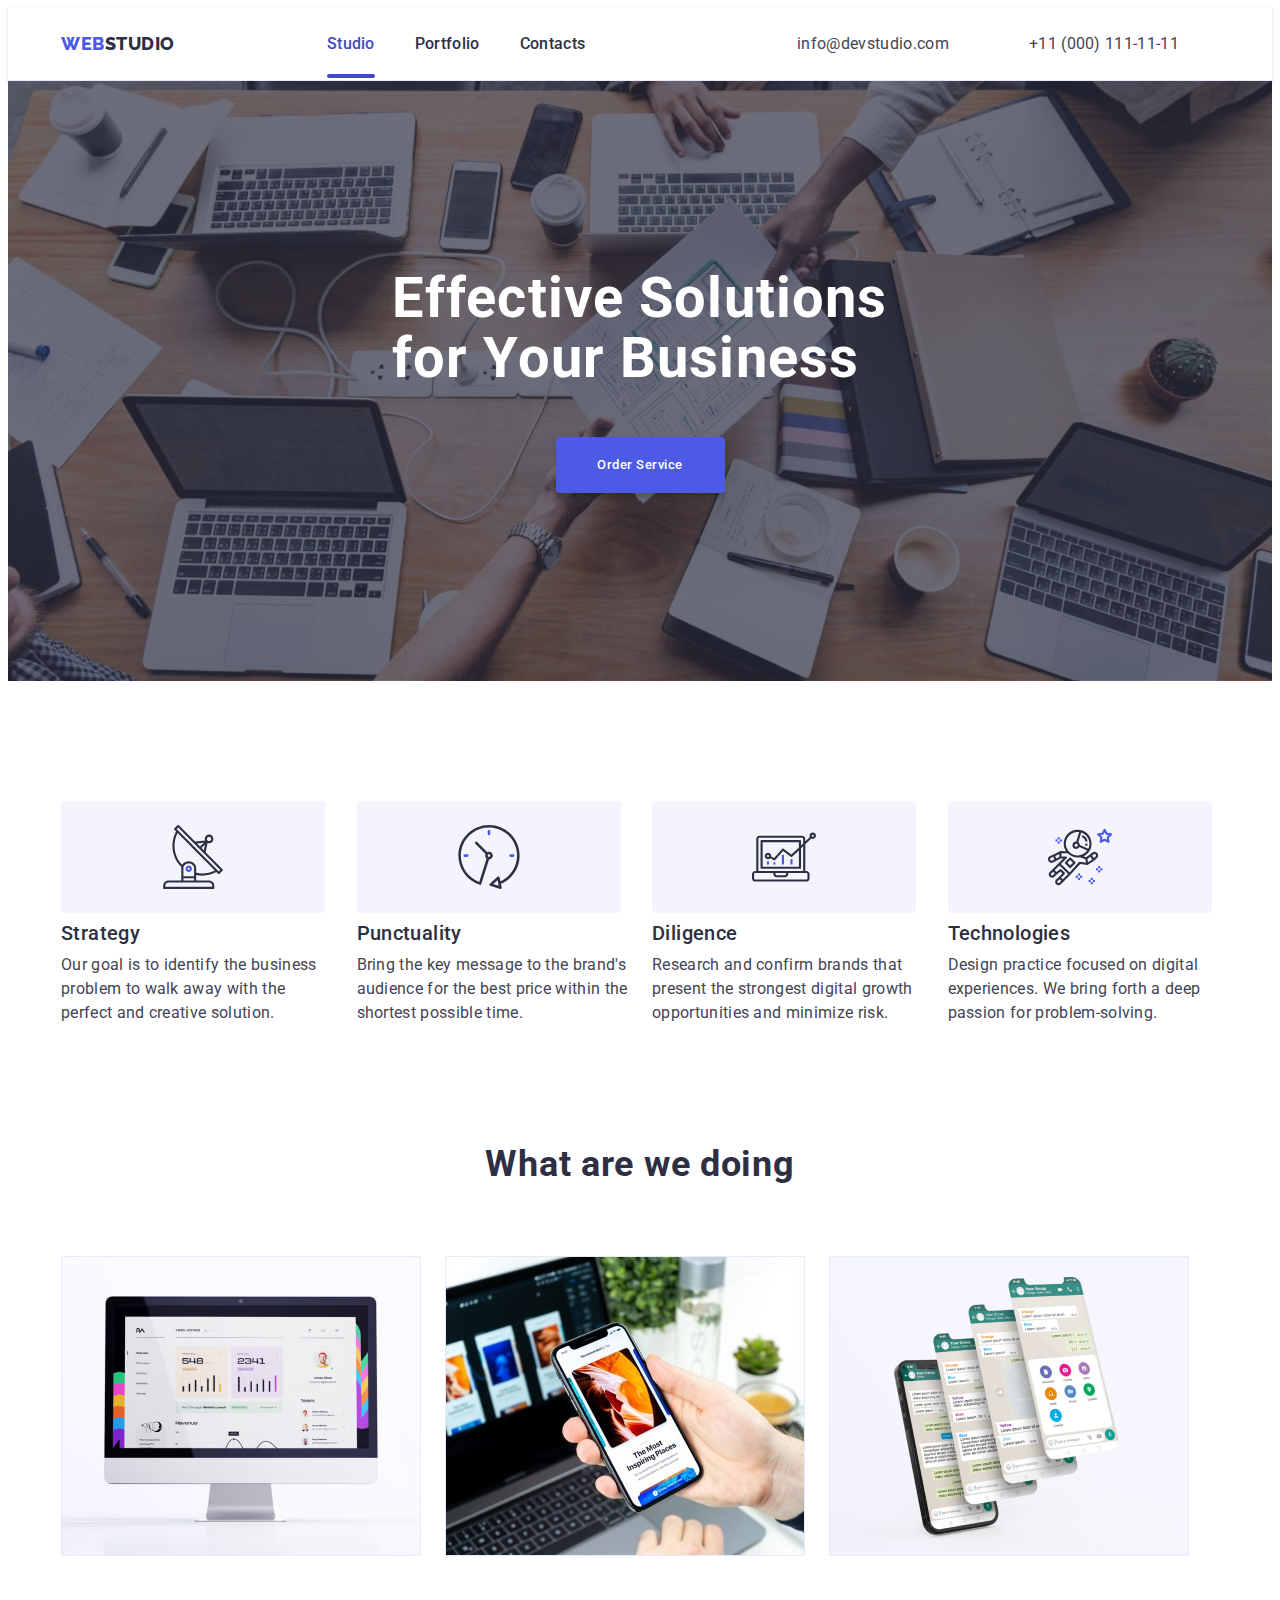
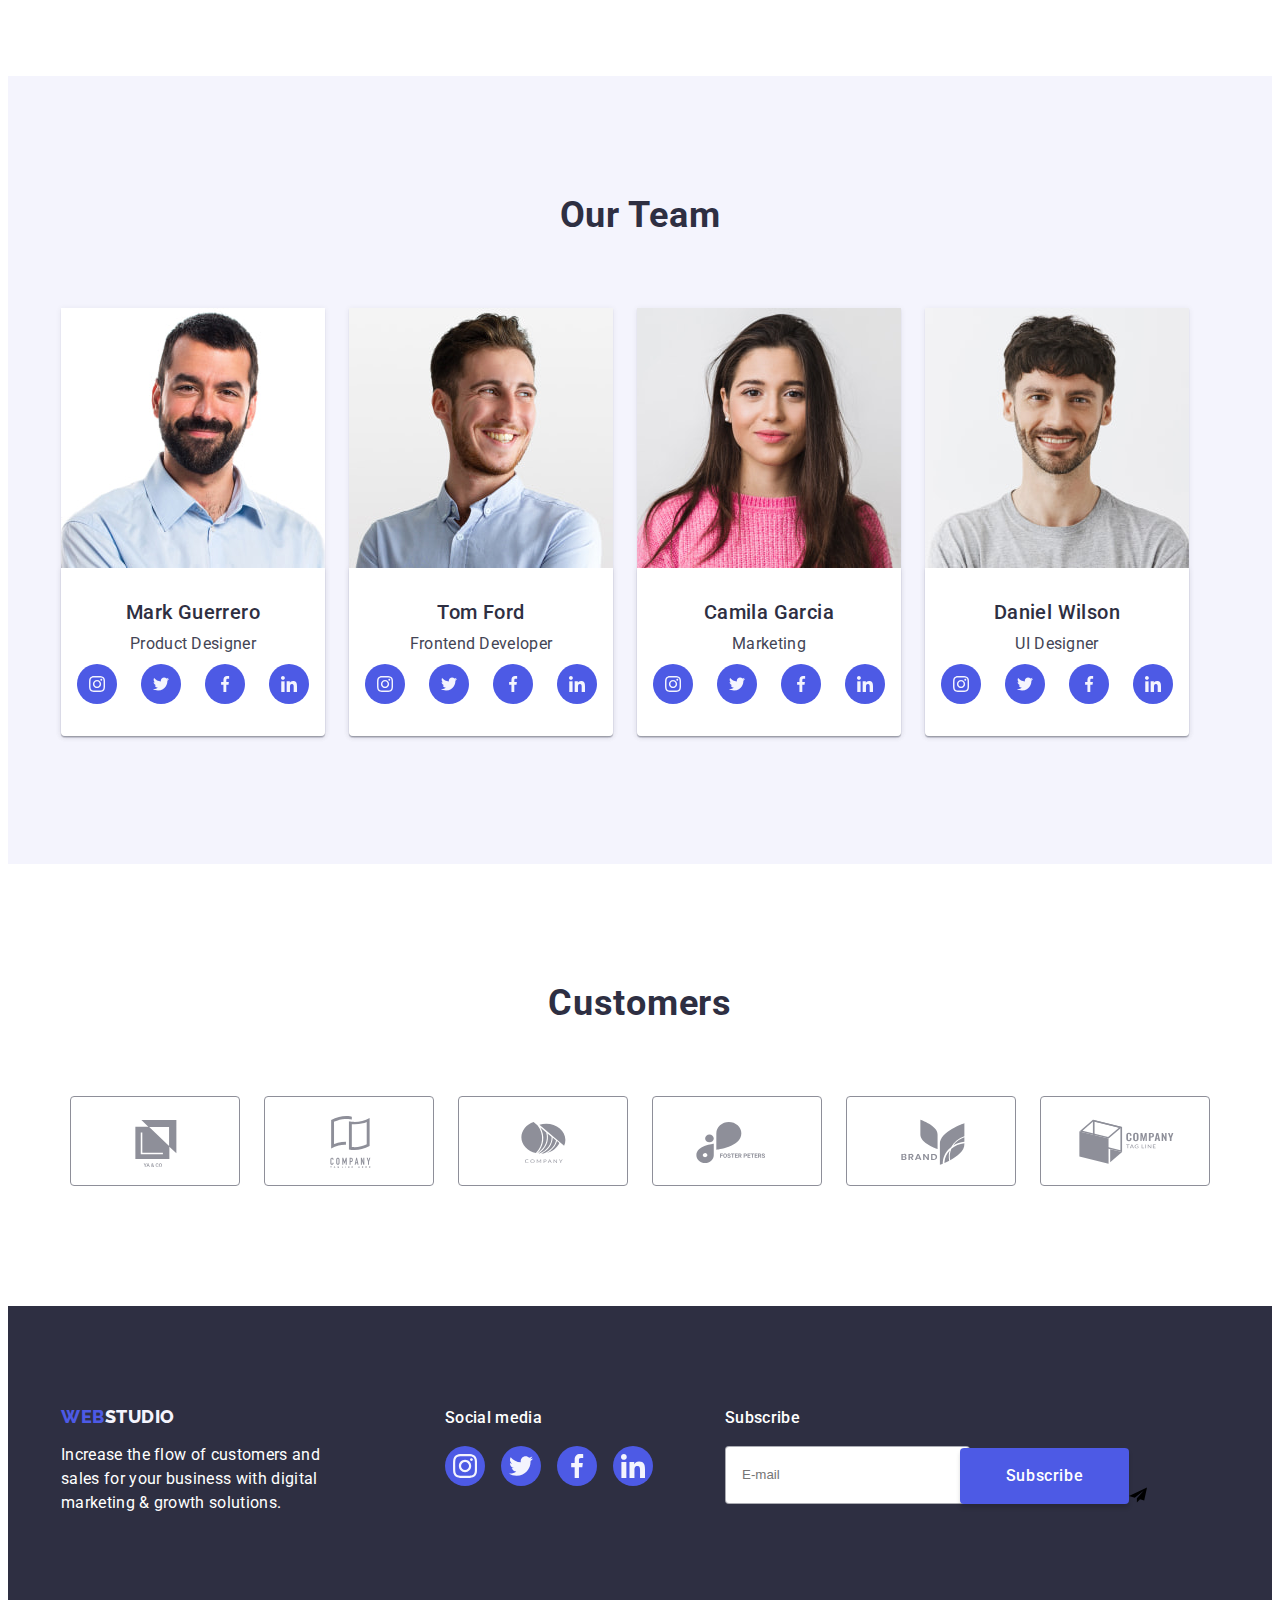
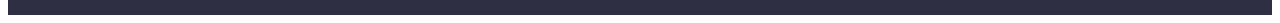
==== index.html @ e10452ca "333" ====
<!DOCTYPE html>
<html lang="en">
  <head>
    <meta charset="UTF-8" />
    <meta http-equiv="X-UA-Compatible" content="IE=edge" />
    <meta name="viewport" content="width=device-width, initial-scale=1.0" />

    <link rel="preconnect" href="https://fonts.googleapis.com" />
    <link rel="preconnect" href="https://fonts.gstatic.com" crossorigin />
    <link
      href="https://fonts.googleapis.com/css2?family=Raleway:wght@800&family=Roboto:wght@400;500;700&display=swap"
      rel="stylesheet"
    />
    <title>WebStudio</title>
    <link
      rel="stylesheet"
      href="https://cdnjs.cloudflare.com/ajax/libs/modern-normalize/1.1.0/modern-normalize.min.css"
      integrity="sha512-wpPYUAdjBVSE4KJnH1VR1HeZfpl1ub8YT/NKx4PuQ5NmX2tKuGu6U/JRp5y+Y8XG2tV+wKQpNHVUX03MfMFn9Q=="
      crossorigin="anonymous"
      referrerpolicy="no-referrer"
    />
    <link rel="stylesheet" href="./css/styles.css" />
  </head>

  <body>
    <!-- Header section -->
    <header class="top-header border-header">
      <div class="container adven-flex">
        <nav class="nav-menu line-alignment page-header-container">
          <a class="header-logo link" href="./index.html"
            >Web<span class="studio-logo">Studio</span></a
          >
          <ul class="menu list">
            <li class="menu-item">
              <a class="menu-link link active" href="./index.html">Studio</a>
            </li>
            <li class="menu-item">
              <a class="menu-link link" href="./portfolio.html">Portfolio</a>
            </li>
            <li class="menu-item">
              <a class="menu-link link" href="">Contacts</a>
            </li>
          </ul>
        </nav>

        <!-- contacts -->
        <address class="contacts-sec">
          <ul class="contacts-items link list page-header-container">
            <li>
              <a
                class="contact-pc link contact-pc-second"
                href="mailto:info@devstudio.com"
                >info@devstudio.com</a
              >
            </li>
            <li>
              <a
                class="contact-pc link contact-pc-second"
                href="tel:+110001111111"
                >+11 (000) 111-11-11</a
              >
            </li>
          </ul>
        </address>
      </div>
    </header>

    <!-- Main container -->
    <main>
      <!-- Hero section -->
      <section class="hero overlay-hero">
        <div class="container">
          <h1 class="hero-tittle">Effective Solutions for Your Business</h1>
          <button
            type="button"
            class="order-button but-primary"
            data-modal-open
          >
            Order Service
          </button>
        </div>
      </section>

      <!-- Scrolls section -->
      <section class="scr-section section">
        <div class="container">
          <h2 class="title-pages visually-hidden">Whitewater</h2>
          <ul class="scroll-section list">
            <li class="scroll-section-item">
              <div class="icon-scroll-section">
                <svg class="scroll-list-icon" width="64" height="64">
                  <use href="./images/icons.svg#icon-antenna"></use>
                </svg>
              </div>
              <h3 class="scroll-title">Strategy</h3>
              <p class="scroll-title-description">
                Our goal is to identify the business problem to walk away with
                the perfect and creative solution.
              </p>
            </li>
            <li class="scroll-section-item">
              <div class="icon-scroll-section">
                <svg class="scroll-list-icon" width="64" height="64">
                  <use href="./images/icons.svg#icon-clock"></use>
                </svg>
              </div>
              <h3 class="scroll-title">Punctuality</h3>
              <p class="scroll-title-description">
                Bring the key message to the brand's audience for the best price
                within the shortest possible time.
              </p>
            </li>
            <li class="scroll-section-item">
              <div class="icon-scroll-section">
                <svg class="scroll-list-icon" width="64" height="64">
                  <use href="./images/icons.svg#icon-diagram"></use>
                </svg>
              </div>
              <h3 class="scroll-title">Diligence</h3>
              <p class="scroll-title-description">
                Research and confirm brands that present the strongest digital
                growth opportunities and minimize risk.
              </p>
            </li>
            <li class="scroll-section-item">
              <div class="icon-scroll-section">
                <svg class="scroll-list-icon" width="64" height="64">
                  <use href="./images/icons.svg#icon-astronaut"></use>
                </svg>
              </div>
              <h3 class="scroll-title">Technologies</h3>
              <p class="scroll-title-description">
                Design practice focused on digital experiences. We bring forth a
                deep passion for problem-solving.
              </p>
            </li>
          </ul>
        </div>
      </section>

      <!-- What are we doing section -->
      <section class="doing-section section section-work">
        <div class="container">
          <h2 class="title-pages">What are we doing</h2>
          <ul class="we-doing list doing-alignment">
            <li class="we-doing-item">
              <img
                src="./images/doing/img.jpg"
                alt="Photo1"
                width="360"
                height="300"
              />
            </li>
            <li class="we-doing-item">
              <img
                src="./images/doing/rectangle-phone.jpg"
                alt="Photo2"
                width="360"
                height="300"
              />
            </li>
            <li class="we-doing-item">
              <img
                src="./images/doing/rectangle.jpg"
                alt="Photo3"
                width="360"
                height="300"
              />
            </li>
          </ul>
        </div>
      </section>

      <!-- Our Team -->
      <section class="team section">
        <div class="container">
          <h2 class="title-pages">Our Team</h2>
          <ul class="list adven-flex team-alignment">
            <li class="hum-devoloper">
              <img
                src="./images/our-team/mark-guerrero.jpg"
                alt="Mark Guerrero"
                width="264"
                height="260"
              />
              <div class="employees-card-content-wrapper">
                <h3 class="employees-name">Mark Guerrero</h3>
                <p class="employees-description employees-position">
                  Product Designer
                </p>
                <ul class="social-list list">
                  <li class="social-list-item">
                    <a href="" class="social-list-link">
                      <svg class="social-list-icon" width="16" height="16">
                        <use href="./images/icons.svg#icon-instagram"></use>
                      </svg>
                    </a>
                  </li>
                  <li class="social-list-item">
                    <a href="" class="social-list-link">
                      <svg class="social-list-icon" width="16" height="16">
                        <use href="./images/icons.svg#icon-twitter"></use>
                      </svg>
                    </a>
                  </li>
                  <li class="social-list-item">
                    <a href="" class="social-list-link">
                      <svg class="social-list-icon" width="16" height="16">
                        <use href="./images/icons.svg#icon-facebook"></use>
                      </svg>
                    </a>
                  </li>
                  <li class="social-list-item">
                    <a href="" class="social-list-link">
                      <svg class="social-list-icon" width="16" height="16">
                        <use href="./images/icons.svg#icon-linkedin"></use>
                      </svg>
                    </a>
                  </li>
                </ul>
              </div>
            </li>

            <li class="hum-devoloper">
              <img
                src="./images/our-team/tom-ford.jpg"
                alt="Tom Ford"
                width="264"
                height="260"
              />
              <div class="employees-card-content-wrapper">
                <h3 class="employees-name">Tom Ford</h3>
                <p class="employees-description employees-position">
                  Frontend Developer
                </p>
                <ul class="social-list list">
                  <li class="social-list-item">
                    <a href="" class="social-list-link">
                      <svg class="social-list-icon" width="16" height="16">
                        <use href="./images/icons.svg#icon-instagram"></use>
                      </svg>
                    </a>
                  </li>
                  <li class="social-list-item">
                    <a href="" class="social-list-link">
                      <svg class="social-list-icon" width="16" height="16">
                        <use href="./images/icons.svg#icon-twitter"></use>
                      </svg>
                    </a>
                  </li>
                  <li class="social-list-item">
                    <a href="" class="social-list-link">
                      <svg class="social-list-icon" width="16" height="16">
                        <use href="./images/icons.svg#icon-facebook"></use>
                      </svg>
                    </a>
                  </li>
                  <li class="social-list-item">
                    <a href="" class="social-list-link">
                      <svg class="social-list-icon" width="16" height="16">
                        <use href="./images/icons.svg#icon-linkedin"></use>
                      </svg>
                    </a>
                  </li>
                </ul>
              </div>
            </li>

            <li class="hum-devoloper">
              <img
                src="./images/our-team/camila-garcia.jpg"
                alt="Camila Garcia"
                width="264"
                height="260"
              />
              <div class="employees-card-content-wrapper">
                <h3 class="employees-name">Camila Garcia</h3>
                <p class="employees-description employees-position">
                  Marketing
                </p>
                <ul class="social-list list">
                  <li class="social-list-item">
                    <a href="" class="social-list-link">
                      <svg class="social-list-icon" width="16" height="16">
                        <use href="./images/icons.svg#icon-instagram"></use>
                      </svg>
                    </a>
                  </li>
                  <li class="social-list-item">
                    <a href="" class="social-list-link">
                      <svg class="social-list-icon" width="16" height="16">
                        <use href="./images/icons.svg#icon-twitter"></use>
                      </svg>
                    </a>
                  </li>
                  <li class="social-list-item">
                    <a href="" class="social-list-link">
                      <svg class="social-list-icon" width="16" height="16">
                        <use href="./images/icons.svg#icon-facebook"></use>
                      </svg>
                    </a>
                  </li>
                  <li class="social-list-item">
                    <a href="" class="social-list-link">
                      <svg class="social-list-icon" width="16" height="16">
                        <use href="./images/icons.svg#icon-linkedin"></use>
                      </svg>
                    </a>
                  </li>
                </ul>
              </div>
            </li>

            <li class="hum-devoloper">
              <img
                src="./images/our-team/daniel-wilson.jpg"
                alt="Daniel Wilson"
                width="264"
                height="260"
              />
              <div class="employees-card-content-wrapper">
                <h3 class="employees-name">Daniel Wilson</h3>
                <p class="employees-description employees-position">
                  UI Designer
                </p>
                <ul class="social-list list">
                  <li class="social-list-item">
                    <a href="" class="social-list-link">
                      <svg class="social-list-icon" width="16" height="16">
                        <use href="./images/icons.svg#icon-instagram"></use>
                      </svg>
                    </a>
                  </li>
                  <li class="social-list-item">
                    <a href="" class="social-list-link">
                      <svg class="social-list-icon" width="16" height="16">
                        <use href="./images/icons.svg#icon-twitter"></use>
                      </svg>
                    </a>
                  </li>
                  <li class="social-list-item">
                    <a href="" class="social-list-link">
                      <svg class="social-list-icon" width="16" height="16">
                        <use href="./images/icons.svg#icon-facebook"></use>
                      </svg>
                    </a>
                  </li>
                  <li class="social-list-item">
                    <a href="" class="social-list-link">
                      <svg class="social-list-icon" width="16" height="16">
                        <use href="./images/icons.svg#icon-linkedin"></use>
                      </svg>
                    </a>
                  </li>
                </ul>
              </div>
            </li>
          </ul>
        </div>
      </section>

      <section class="customers section section-but-list backing-cust">
        <div class="container">
          <h2 class="title-pages">Customers</h2>
          <ul class="customers-list list">
            <li class="customers-list-items">
              <a href="" class="customers-list-link">
                <svg class="customers-list-icon" width="104" height="56">
                  <use href="./images/icons.svg#icon-ya-co"></use>
                </svg>
              </a>
            </li>

            <li class="customers-list-items">
              <a href="" class="customers-list-link">
                <svg class="customers-list-icon" width="104" height="56">
                  <use
                    href="./images/icons.svg#icon-company-tagline-here"
                  ></use>
                </svg>
              </a>
            </li>

            <li class="customers-list-items">
              <a href="" class="customers-list-link">
                <svg class="customers-list-icon" width="104" height="56">
                  <use href="./images/icons.svg#icon-company "></use>
                </svg>
              </a>
            </li>

            <li class="customers-list-items">
              <a href="" class="customers-list-link">
                <svg class="customers-list-icon" width="104" height="56">
                  <use href="./images/icons.svg#icon-foster-peters"></use>
                </svg>
              </a>
            </li>

            <li class="customers-list-items">
              <a href="" class="customers-list-link">
                <svg class="customers-list-icon" width="104" height="56">
                  <use href="./images/icons.svg#icon-brand"></use>
                </svg>
              </a>
            </li>

            <li class="customers-list-items">
              <a href="" class="customers-list-link">
                <svg class="customers-list-icon" width="104" height="56">
                  <use href="./images/icons.svg#icon-company-tagline"></use>
                </svg>
              </a>
            </li>
          </ul>
        </div>
      </section>
    </main>

    <!-- Footer section -->
    <footer class="basement">
      <div class="container social-media">
        <div class="logoblock">
          <a class="basement-logo-iris link" href="./index.html"
            >Web<span class="basement-logo-cloud">Studio</span></a
          >
          <p class="text-format">
            Increase the flow of customers and sales for your business with
            digital marketing & growth solutions.
          </p>
        </div>

        <div class="social-block">
          <p class="soc-text-format">Social media</p>
          <ul class="list social-list-footer">
            <li class="social-list-footer-item">
              <a href="#" class="social-list-footer-link">
                <svg class="social-list-icon" width="24" height="24">
                  <use href="./images/icons.svg#icon-instagram"></use>
                </svg>
              </a>
            </li>
            <li class="social-list-footer-item">
              <a href="#" class="social-list-footer-link">
                <svg class="social-list-icon" width="24" height="24">
                  <use href="./images/icons.svg#icon-twitter"></use>
                </svg>
              </a>
            </li>
            <li class="social-list-footer-item">
              <a href="#" class="social-list-footer-link">
                <svg class="social-list-icon" width="24" height="24">
                  <use href="./images/icons.svg#icon-facebook"></use>
                </svg>
              </a>
            </li>
            <li class="social-list-footer-item">
              <a href="#" class="social-list-footer-link">
                <svg class="social-list-icon" width="24" height="24">
                  <use href="./images/icons.svg#icon-linkedin"></use>
                </svg>
              </a>
            </li>
          </ul>
        </div>
        <form class="form-subsr">
          <label class="subsr-form-field">
            <span class="form-subsr-lbl">Subscribe</span>
            <input
              type="email"
              name="user_email"
              class="form-subsr-input"
              required
              placeholder="E-mail"
            />
          </label>

          <button type="submit" class="subscr-butn">Subscribe</button>

          <svg class="modal-icon-subsr" width="18" height="18">
            <use href="./images/icons.svg#icon-subscr"></use>
          </svg>
        </form>
      </div>
    </footer>
    <!-- Modal window -->

    <div class="backdrop is-hidden" data-modal>
      <div class="modal">
        <button type="button" class="modal-close-btn" data-modal-close>
          <svg class="modal-close-icon" width="8" height="8">
            <use href="./images/icons.svg#icon-close-btn"></use>
          </svg>
        </button>
        <p class="modal-title">Leave your contacts and we will call you back</p>
        <form class="modal-form">
          <label class="modal-form-field">
            <span class="modal-form-input-desc">Name</span>
            <span class="modal-form-input-wrapper">
              <input
                type="text"
                name="user_name"
                class="modal-form-input"
                required
                pattern="^[a-zA-Zа-яА-Я]+$"
                minlength="2"
              />
              <svg class="modal-icon-item" width="18" height="18">
                <use href="./images/icons.svg#icon-name"></use>
              </svg>
            </span>
          </label>
          <label class="modal-form-field">
            <span class="modal-form-input-desc">Phone</span>
            <span class="modal-form-input-wrapper">
              <input
                type="tel"
                name="user_phone"
                class="modal-form-input"
                required
                pattern="[0-9]{3}-[0-9]{3}-[0-9]{2}-[0-9]{2}"
                title="xxx-xxx-xx-xx"
              />

              <svg class="modal-icon-item" width="18" height="18">
                <use href="./images/icons.svg#icon-phone"></use>
              </svg>
            </span>
          </label>
          <label class="modal-form-field">
            <span class="modal-form-input-desc">Email</span>
            <span class="modal-form-input-wrapper">
              <input
                type="email"
                name="user_email"
                class="modal-form-input"
                required
              />
              <svg class="modal-icon-item" width="18" height="18">
                <use href="./images/icons.svg#icon-email"></use>
              </svg>
            </span>
          </label>
          <label>
            <span class="modal-form-input-desc">Comment</span>
            <textarea
              name="user_message"
              class="modal-form-message"
              placeholder="Text input"
            ></textarea>
          </label>
          <input
            id="user-policy"
            type="checkbox"
            name="user_policy"
            class="modal-form-check visually-hidden"
          />
          <label for="user-policy" class="modal-form-check-desc">
            I accept the terms and conditions of the&nbsp;
            <a href="">Privacy Policy</a>
          </label>
          <button type="submit" class="modal-form-submit">Send</button>
        </form>
      </div>
    </div>

    <script src="./js/modal.js"></script>
  </body>
</html>
---- css/styles.css ----
:root {
  --primary-font: "Roboto", sans-serif;
  --secondary-font: "Raleway", sans-serif;

  /* Pressed state > CTAs */
  --ocean-button-color: #404bbf;
  /* Primary Brand > CTAs, Focused, Active, states, Links */
  --iris-button-color: #4d5ae5;

  /* Hero background > Hero image background, Modal overlay, Overlay.
  Dark > Overlays, Shadows, Headings */
  --navy-blue-color: #2e2f42;
  /* Success > Valid fields, Success messages */
  --green-color: #31d0aa;
  /* Text > Body text */
  --slate-color: #434455;
  /* Subtle Text > Helper text, Deemphasized text */
  --light-slate-color: #8e8f99;
  /* Accent > Accent color, Hairlines, Subtle backgrounds*/
  --cornflower-color: #e7e9fc;
  /* Light > Light mode backgrounds. Light mode Dialogs/alerts */
  --cloud-background-color: #f4f4fd;
  /* Modal overlay> Overlay> NAVY BLUE modal */
  --navyblue-modal-color: #2e2f42;
  /* Hero background > Hero image background */
  --hero-background-color: #2e2f42;
  /* White background > Header,  team card background */
  --white-color: #ffffff;
  /* Modal background  */
  --dairy-color: #fcfcfc;
}

/* ==================ul and link style configuration================== */

h1,
h2,
h3,
h4,
p {
  margin-top: 0;
  margin-bottom: 0;
}

ul,
ol {
  margin-top: 0;
  margin-bottom: 0;
  padding-left: 0;
}

img {
  display: block;
}

button {
  cursor: pointer;
}

.list {
  list-style: none;
  /* padding: 0; */
  /* margin: 0; */
  /* ... */
}

.link {
  text-decoration: none;
  /* ... */
}

.section {
  padding: 120px 0px;
}

.section-but-list {
  padding-top: 96px;
}

.section-work {
  padding-top: 0;
}

.scr-section {
  padding-bottom: 120px;
}

/* ==================/ul and link style configuration================== */

body {
  font-family: var(--primary-font);
  background-color: var(--white-color);
  font-weight: 500;
  color: var(--slate-color);
}

.container {
  width: 1158px;
  /* margin-left: auto;
  margin-right: auto; */
  padding-left: 15px;
  padding-right: 15px;
  margin: 0 auto;
}

/* .custumers-box {
display: flex;  
flex-wrap: wrap;
} */

img {
  display: block;
  max-width: 100%;
  height: auto;
}

/* a {
  display: flex;
} */

/* ==========================HEADER ========================== */

.page-header-container {
  display: flex;
  gap: 40px;
}

/* розташування в рядок хедера */
.nav-menu {
  display: flex;
  flex-wrap: wrap;
  gap: 76px;
  padding: 24px 0;
  align-items: center;
}

.menu {
  display: flex;
  gap: 40px;
  align-items: center;
}

.contact-pc {
  display: flex;
  gap: 40px;
  align-items: center;
}

.adven-flex {
  display: flex;
}

.border-header {
  border-bottom: 1px solid var(--cornflower-color);
  box-shadow: 0px 2px 1px rgba(46, 47, 66, 0.08),
    0px 1px 1px rgba(46, 47, 66, 0.16), 0px 1px 6px rgba(46, 47, 66, 0.08);
}

/* .menu-item:not(:last-child) {
  margin-right: 40;
} */

/* .menu-item {
  position: relative;
} */

/* ==============header logo================= */
/* Web logo part*/
.header-logo {
  font-family: var(--secondary-font);
  font-weight: 800;
  font-size: 18px;
  line-height: 1.17;
  color: var(--iris-button-color);
  letter-spacing: 0.03em;
  text-transform: uppercase;
  margin-right: 76px;
}

/* studio logo part */
.studio-logo {
  font-family: var(--secondary-font);
  font-weight: 800;
  font-size: 18px;
  line-height: 1.17;
  color: var(--navy-blue-color);
  letter-spacing: 0.03em;
  text-transform: uppercase;
}
/* ==============/header logo================= */

/* ===================footer logo================= */

.logoblock {
  margin-right: 120px;
  align-items: baseline;
}

/* Web logo part*/
.basement-logo-iris {
  display: inline-block;
  margin-bottom: 16px;
  font-family: var(--secondary-font);
  font-weight: 800;
  font-size: 18px;
  line-height: 1.17;
  color: var(--iris-button-color);
  letter-spacing: 0.03em;
  text-transform: uppercase;
}

/* studio logo part */
.basement-logo-cloud {
  color: var(--cloud-background-color);
  font-weight: 800;
  font-size: 18px;
  line-height: 1.17;
  letter-spacing: 0.03em;
  text-transform: uppercase;
}

.basement {
  background-color: var(--navy-blue-color);
  letter-spacing: 0.03em;
  padding-top: 100px;
  padding-bottom: 100px;
}

.form-subsr {
  display: flex;
  align-items: flex-end;
  /* position: relative; */
}

.form-subsr-lbl {
  display: block;
  font-family: "Roboto";
  font-style: normal;
  font-weight: 500;
  font-size: 16px;
  line-height: 1.5;
  letter-spacing: 0.02em;
  color: var(--white-color);
  margin-bottom: 16px;
}

.form-subsr-input {
  width: 100%;
  height: 40px;
  border: 1px solid rgba(46, 47, 66, 0.4);
  border-radius: 4px;
  padding: 8px 16px;
  transition: border 250ms cubic-bezier(0.4, 0, 0.2, 1);
  /* margin-right: 46px; */
}

.subscr-butn {
  border: none;

  font-family: var(--primary-font);
  font-weight: 500;
  font-size: 16px;
  line-height: 1.5;

  letter-spacing: 0.04em;

  padding: 8px 24px;
  /* gap: 16px; */
  width: 165px;

  background-color: var(--iris-button-color);
  color: var(--white-color);

  display: flex;
  justify-content: center;
  align-items: center;
  /* position: absolute; */

  margin-left: auto;
  margin-right: auto;

  min-width: 169px;
  height: 56px;

  border-radius: 4px;
  box-shadow: 0px 4px 4px rgba(0, 0, 0, 0.15);
  transition: background-color 250ms cubic-bezier(0.4, 0, 0.2, 1);
  margin-left: 24px;
}

/* ===================/footer logo================= */

.preform {
  letter-spacing: 0.03em;
}

/* footer formatting text */
.text-format {
  font-weight: 400;
  font-size: 16px;
  line-height: 1.5;
  color: var(--white-color);
  letter-spacing: 0.02em;
  max-width: 264px;
}

.soc-text-format {
  font-weight: 500;
  font-size: 16px;
  line-height: 1.5;
  color: var(--white-color);
  letter-spacing: 0.02em;
  max-width: 264px;
  margin-bottom: 16px;
}

.menu-link {
  position: relative;
  font-size: 16px;
  line-height: 1.5;
  color: var(--navy-blue-color);
  letter-spacing: 0.02em;
  padding: 24px 0;
  transition: color 250ms cubic-bezier(0.4, 0, 0.2, 1);
}

.menu-link:is(:hover, :focus),
.contact-pc:is(:hover, :focus) {
  color: var(--ocean-button-color);
}

.active::after {
  content: "";
  position: absolute;
  bottom: 0;
  left: 0;

  display: block;
  width: 100%;
  height: 4px;

  border-radius: 2px;

  background-color: var(--ocean-button-color);
  bottom: -1px;
  transition: transform 250ms cubic-bezier(0.4, 0, 0.2, 1);
}

.menu-link.active {
  color: var(--ocean-button-color);
}

.but-list {
  font-style: normal;
  font-size: 16px;
  line-height: 1.5;
  color: var(--navy-blue-color);
  letter-spacing: 0.04em;
  gap: 24px;
  justify-content: center;
  margin-bottom: 72px;
}

.contact-pc {
  font-weight: 400;
  font-size: 16px;
  line-height: 1.5;
  color: var(--slate-color);
  margin-left: auto;
  margin-right: 40px;
  padding-top: 24px;
  padding-bottom: 24px;
  transition: color 250ms cubic-bezier(0.4, 0, 0.2, 1);
}

.contacts-normal {
  font-style: normal;
}

.contact-pc-second:is(:hover, :focus) {
  color: var(--ocean-button-color);
}

/* ==========================/HEAD ========================== */

/* header */
.top-header {
  font-style: normal;
  letter-spacing: 0.02em;
  font-style: normal;
}

/* ==========================HERO ========================== */
.hero {
  background-color: var(--hero-background-color);
  letter-spacing: 0.03em;
  margin: 0 auto;
  padding-top: 188px;
  padding-bottom: 188px;
}

.overlay-hero {
  max-width: 1440px;
  margin-left: auto;
  margin-bottom: auto;
  background-repeat: no-repeat;
  background-position: center;
  background-size: cover;
  border-style: cover;

  background-image: linear-gradient(
      rgba(46, 47, 66, 0.7),
      rgba(46, 47, 66, 0.7)
    ),
    url(../images/hero-pic.jpg);
}

/* text hero 1 */
.hero-tittle {
  max-width: 496px;
  font-weight: 700;
  font-size: 56px;
  line-height: 1.07;
  color: var(--white-color);

  letter-spacing: 0.02em;

  margin-left: auto;
  margin-right: auto;

  margin-bottom: 48px;
}

/* Button Text */
.order-button {
  border: none;
  line-height: 1.5;
  font-family: var(--primary-font);
  font-weight: 500;

  letter-spacing: 0.04em;

  background-color: var(--iris-button-color);
  color: var(--white-color);

  display: block;

  padding: 16px 32px;
  margin-left: auto;
  margin-right: auto;

  min-width: 169px;
  height: 56px;

  border-radius: 4px;
  box-shadow: 0px 4px 4px rgba(0, 0, 0, 0.15);
  transition: background-color 250ms cubic-bezier(0.4, 0, 0.2, 1);
}

.but-primary:is(:hover, :focus) {
  background-color: var(--ocean-button-color);
  color: var(--white-color);
}

.contacts-sec {
  font-style: normal;
  margin-left: auto;
}

/* ==========================/HERO ========================== */

/* ==========================Scroll-section========================== */
.visually-hidden {
  position: absolute;
  width: 1px;
  height: 1px;
  margin: -1px;
  border: 0;
  padding: 0;

  white-space: nowrap;
  clip-path: inset(100%);
  clip: rect(0 0 0 0);
  overflow: hidden;
}

.scroll-title {
  font-weight: 500;
  font-size: 20px;
  line-height: 1.2;
  letter-spacing: 0.02em;
  color: var(--navy-blue-color);
  margin-bottom: 8px;
}

.scroll-title-description {
  display: flex;
  font-style: 400;
  font-weight: 400;
  font-size: 16px;
  line-height: 1.5;
  letter-spacing: 0.02em;
  color: var(--slate-color);
  flex-basis: calc((100% - 3 * 24px) / 4);
}

.hum-devoloper {
  font-weight: 500;
  font-size: 20px;
  line-height: 1.2;
  letter-spacing: 0.02em;
  color: var(--navy-blue-color);
  margin-bottom: 8px;
  border-radius: 0px 0px 4px 4px;
  box-shadow: 0px 1px 6px rgba(46, 47, 66, 0.08),
    0px 1px 1px rgba(46, 47, 66, 0.16), 0px 2px 1px rgba(46, 47, 66, 0.08);
}

.title-pages {
  font-style: normal;
  font-weight: 700;
  font-size: 36px;
  line-height: 1.1;
  color: var(--navy-blue-color);
  letter-spacing: 0.02em;
  margin-bottom: 72px;
  text-align: center;
}

.scroll-section {
  display: flex;
  gap: 24px;
}

.scroll-section-item {
  flex-basis: calc((100% - 3 * 24px) / 4);
}

.icon-scroll-section {
  display: flex;
  width: 264px;
  height: 112px;
  border-radius: 4px;
  justify-content: center;
  align-items: center;
  background-repeat: no-repeat;
  background-position: center;
  background-color: var(--cloud-background-color);
  margin-bottom: 8px;
}

/* ==========================/scroll sec========================= */

/* =================================team======================== */
.team {
  background: var(--cloud-background-color);
  font-weight: 500;
  letter-spacing: 0.02em;
  text-align: center;
}

.social-list {
  justify-content: center;
}

.social-list-link {
  display: flex;
  justify-content: center;
  align-items: center;
  width: 40px;
  height: 40px;
  border-radius: 50%;
  background-color: var(--iris-button-color);
  transition: background-color 250ms cubic-bezier(0.4, 0, 0.2, 1);
}

.social-list-link:is(:hover, :focus) {
  background-color: var(--ocean-button-color);
}

.social-list {
  display: flex;
  gap: 24px;
}

.social-list-icon {
  fill: var(--cloud-background-color);
}

/* ==========================/Scroll-section========================== */

/* ========================What are we doing========================== */
.doing-alignment {
  display: flex;
  flex-wrap: wrap;
  gap: 24px;
  flex-basis: calc((100% - 24px * 2) / 3);
}

/* =============================team================================ */

.team-alignment {
  flex-wrap: wrap;
  gap: 24px;
}

/* лого підвалу */

.studio-logo {
  font-family: var(--secondary-font);
  font-style: ExtraBold;
  font-weight: 800;
  font-size: 18px;
  line-height: 1.17;
  color: var(--navy-blue-color);
  letter-spacing: 0.03em;
  text-transform: uppercase;
}

.employees-card-content-wrapper {
  box-shadow: 0px 1px 6px rgba(46, 47, 66, 0.08),
    0px 1px 1px rgba(46, 47, 66, 0.16), 0px 2px 1px rgba(46, 47, 66, 0.08);
  border-radius: 0px 0px 4px 4px;
  background-color: var(--white-color);
  padding: 32px 0;
}

.employees-name {
  font-weight: 500;
  margin-bottom: 8px;
  color: var(--navy-blue-color);
  font-size: 20px;
  line-height: 1.2;
  text-align: center;
  letter-spacing: 0.02em;
}

.employees-position {
  color: var(--slate-color);
  font-weight: 400;
  font-size: 16px;
  line-height: 1.5;
  text-align: center;
  letter-spacing: 0.02em;
  margin-bottom: 8px;
}

.employees-description {
  font-style: 400;
  font-weight: 400;
  font-size: 16px;
  line-height: 1.5;
  letter-spacing: 0.02em;
  color: var(--slate-color);
}

/* =================================/team============================ */

/* ======================================Custumers=============================== */

.customers-list {
  display: flex;
  justify-content: center;
  align-items: center;
  flex-wrap: wrap;
  gap: 24px;
  /* padding-top: 120px;
  padding-bottom: 120px; */
}

.customers-list-icon {
  fill: currentColor;
  /* width: 104px;
  height: 56px; */
}

.customers-list-link {
  display: flex;
  justify-content: center;
  align-items: center;
  border: 1px solid var(--light-slate-color);
  border-radius: 4px;
  width: 168px;
  height: 88px;
  color: var(--light-slate-color);
  transition: border-color 250ms cubic-bezier(0.4, 0, 0.2, 1),
    color 250ms cubic-bezier(0.4, 0, 0.2, 1);
}

.customers-list-link:is(:hover, :focus) {
  border-color: var(--ocean-button-color);
  color: var(--ocean-button-color);
}

.backing-cust {
  padding-top: 120px;
  padding-bottom: 120px;
}
/* ======================================/Custumers=============================== */

/* ==========================portfolio========================== */

.flex-container {
  display: flex;
  flex-wrap: wrap;
  gap: 48px 24px;
}

.alignment-list-studio {
  flex-basis: calc((100% - 24px * 2) / 3);
}

.link-examples-work:hover .text-card-portfolio,
.link-examples-work:focus .text-card-portfolio {
  /* transform: translate(0, 0); */
  transform: translateY(0%);
}

.link-examples-work {
  /* position: relative; */
  display: block;
  transition: box-shadow 250ms cubic-bezier(0.4, 0, 0.2, 1);
}

.link-examples-work:is(:hover, :focus) {
  box-shadow: 0px 1px 6px rgba(46, 47, 66, 0.08),
    0px 1px 1px rgba(46, 47, 66, 0.16), 0px 2px 1px rgba(46, 47, 66, 0.08);
}

.head-logo-port {
  letter-spacing: 0.03em;
}

.but-item {
  font-style: normal;
  font-weight: 500;
  font-size: 16px;
  line-height: 1.5;
  background-color: var(--cloud-background-color);
  color: var(--iris-button-color);
  font-family: var(--primary-font);

  letter-spacing: 0.04em;
  border: 1px solid var(--cornflower-color);
  border-radius: 4px;
  box-shadow: 0px 3px 1px rgba(0, 0, 0, 0.1), 0px 2px 1px rgba(0, 0, 0, 0.08),
    0px 2px 2px rgba(0, 0, 0, 0.12);

  display: flex;
  flex-direction: row;
  justify-content: center;
  align-items: center;
  padding: 12px 24px;

  min-width: 126px;

  transition: color 250ms cubic-bezier(0.4, 0, 0.2, 1),
    background-color 250ms cubic-bezier(0.4, 0, 0.2, 1),
    border-color 250ms cubic-bezier(0.4, 0, 0.2, 1),
    box-shadow 250ms cubic-bezier(0.4, 0, 0.2, 1);
}

.sec-button:is(:hover, :focus) {
  color: var(--white-color);
  background-color: var(--ocean-button-color);

  border: 1px solid transparent;
}

.employees-card-portfolio-wrapper {
  border-left: 1px solid var(--cornflower-color);
  border-right: 1px solid var(--cornflower-color);
  border-bottom: 1px solid var(--cornflower-color);

  background-color: var(--white-color);
  display: flex;
  flex-direction: column;
  justify-content: center;
  align-items: flex-start;
  padding: 32px 16px;
}

.portfolio-card {
  font-weight: 500;
  font-size: 20px;
  line-height: 1.2;
  letter-spacing: 0.02em;
  color: var(--navy-blue-color);
  margin-bottom: 8px;
}

.portfolio-thumb {
  position: relative;
  overflow: hidden;
}

/* .overlay-card-portfolio {
  position: absolute;
  top: 0;
  left: 0;

  width: 100%;
  height: 100%;

  background-color: var(--iris-button-color);

  transform: translate(0, 100%);
  transition: transform 250ms cubic-bezier(0.4, 0, 0.2, 1);
} */

.text-card-portfolio {
  position: absolute;
  top: 0;
  left: 0;

  width: 100%;
  height: 100%;

  font-size: 16px;
  line-height: 1.5;
  letter-spacing: 0.02em;
  padding: 40px 32px;

  color: var(--cloud-background-color);
  background-color: var(--iris-button-color);

  /* transform: translate(0, 100%); */
  transform: translateY(100%);
  transition: transform 250ms cubic-bezier(0.4, 0, 0.2, 1);
}

.social-media {
  display: flex;
  align-items: baseline;
}

.social-list-footer {
  display: flex;
  justify-content: center;
  justify-content: space-between;
  width: 200px;
  margin: 0 auto;
  gap: 16px;
}

.social-list-footer-link {
  display: flex;
  justify-content: center;
  align-items: center;
  width: 40px;
  height: 40px;
  border-radius: 50%;
  background-color: var(--iris-button-color);
  transition: background-color 250ms cubic-bezier(0.4, 0, 0.2, 1);
}
.social-list-footer-link:is(:hover, :focus) {
  background-color: var(--green-color);
  transition: opacity 250ms cubic-bezier(0.4, 0, 0.2, 1),
    background-color 250ms cubic-bezier(0.4, 0, 0.2, 1);
}

.social-block {
  align-items: baseline;
  margin-right: 80px;
}

/* =========================================Modal window====================*/
.backdrop {
  /* display: none; */
  position: fixed;
  top: 0;
  left: 0;

  z-index: 100;

  width: 100%;
  height: 100%;
  background-color: rgba(46, 47, 66, 0.4);
  transition: opacity 250ms cubic-bezier(0.4, 0, 0.2, 1),
    visibility 250ms cubic-bezier(0.4, 0, 0.2, 1);
}

.backdrop.is-hidden {
  opacity: 0;
  visibility: hidden;
  pointer-events: none;
}

.modal {
  position: absolute;
  top: 50%;
  left: 50%;
  transform: translate(-50%, -50%);

  /* top: calc(50% - 204px);
  left: calc(50% - 292px); */

  width: 408px;
  min-height: 576px;
  background-color: var(--dairy-color);
  box-shadow: 0px 1px 1px rgba(0, 0, 0, 0.14), 0px 1px 3px rgba(0, 0, 0, 0.12),
    0px 2px 1px rgba(0, 0, 0, 0.2);
  border-radius: 4px;
  transition: transform 250ms cubic-bezier(0.4, 0, 0.2, 1);
  padding-left: 24px;
  padding-right: 24px;
  padding-top: 72px;
  /* padding-bottom: 24px; */
}

.modal-close-btn {
  position: absolute;
  top: 24px;
  right: 24px;

  display: flex;
  justify-content: center;
  align-items: center;

  width: 24px;
  height: 24px;
  padding: 0;

  border-radius: 50%;
  border: 1px solid rgba(0, 0, 0, 0.1);
  /* background-color: var(--dairy-color); */

  background-color: var(--cornflower-color);
  transition: background-color 250ms cubic-bezier(0.4, 0, 0.2, 1),
    border 250ms cubic-bezier(0.4, 0, 0.2, 1);
}

.modal-close-btn:is(:hover, :focus) {
  background-color: var(--ocean-button-color);
  fill: #ffffff;
  border: none;
}

.modal-close-icon {
  transition: fill 250ms cubic-bezier(0.4, 0, 0.2, 1);
}

/* =========================================Modal window====================*/

/* =========================================MODAL FORM====================*/

.modal-title {
  font-style: 400;
  font-weight: 500;
  font-size: 16px;
  line-height: 1.5;
  text-align: center;
  letter-spacing: 0.02em;

  color: var(--navy-blue-color);
  margin-bottom: 16px;
}

.modal-form {
  display: flex;
  flex-direction: column;
  /* flex-direction: row; */
  /* align-items: flex-start; */
  padding: 3px 0px;
  gap: 4px;
}

.modal-form-field {
  margin-bottom: 8px;
}

.modal-form-input {
  width: 100%;
  height: 40px;
  border: 1px solid rgba(46, 47, 66, 0.4);
  border-radius: 4px;
  padding-left: 38px;
  transition: border 250ms cubic-bezier(0.4, 0, 0.2, 1);
}

.modal-form-input:focus {
  outline: none;
  border-color: var(--iris-button-color);
}

.modal-form-input:focus + .modal-icon-item {
  fill: var(--iris-button-color);
}

.modal-icon-item {
  position: absolute;
  top: 50%;
  left: 0;
  transform: translate(0, -50%);
  padding-left: 8px;
  transition: fill 250ms cubic-bezier(0.4, 0, 0.2, 1);
}

.modal-form-input-desc {
  display: block;
  font-family: "Roboto";
  font-style: normal;
  font-weight: 400;
  font-size: 12px;
  line-height: 1.17;
  letter-spacing: 0.04em;
  color: var(--light-slate-color);
  margin-bottom: 4px;
}

.modal-form-input-wrapper {
  display: block;
  position: relative;
}

.modal-form-message {
  resize: none;
  width: 100%;

  border-radius: 4px;
  transition: border 250ms cubic-bezier(0.4, 0, 0.2, 1);
  padding: 8px 16px;
  color: rgba(46, 47, 66, 0.4);
  margin-bottom: 16px;
}

/* .modal-form-message::placeholder {
  text-transform: uppercase;
} */

.modal-form-message:focus {
  outline: none;
  border-color: var(--iris-button-color);
}

.modal-form-check-desc::before {
  content: "";
  display: block;
  width: 16px;
  height: 16px;
  border: 1px solid rgba(46, 47, 66, 0.4);
  border-radius: 2px;

  cursor: pointer;
  margin-right: 8px;
}

.modal-form-check:checked + .modal-form-check-desc:before {
  background-color: var(--ocean-button-color);
  background-image: url(../images/Vector.svg);
  /* display: flex; */
  background-repeat: no-repeat;
  background-position: center;
  border: none;
}

/* фокус чекбокс */
/* .modal-form-check:focus + .modal-form-check-desc:before {
  outline: 2px solid #31d0aa;
} */

.modal-form-check-desc {
  display: flex;
  align-items: center;
  font-style: 400;
  font-weight: 400;
  font-size: 12px;
  line-height: 1.17;
  letter-spacing: 0.04em;

  color: var(--light-slate-color);
  margin-bottom: 24px;
}

.modal-form-submit {
  /* display: flex; */
  /* flex-direction: row; */
  /* align-items: flex-start; */
  /* gap: 10px; */
  /* position: absolute; */

  align-self: center;
  display: block;
  width: 169px;

  border: none;
  font-weight: 500;
  font-size: 16px;
  line-height: 1.5;

  align-items: center;
  text-align: center;
  letter-spacing: 0.04em;

  color: var(--white-color);

  padding: 16px 32px;
  margin-left: auto;
  margin-right: auto;

  border-radius: 4px;
  box-shadow: 0px 4px 4px rgba(0, 0, 0, 0.15);

  background-color: var(--iris-button-color);

  transition: background-color 250ms cubic-bezier(0.4, 0, 0.2, 1);
}

.modal-form-submit:is(:hover, :focus) {
  background-color: var(--ocean-button-color);
  color: var(--white-color);
}

/* =========================================/MODAL FORM====================*/
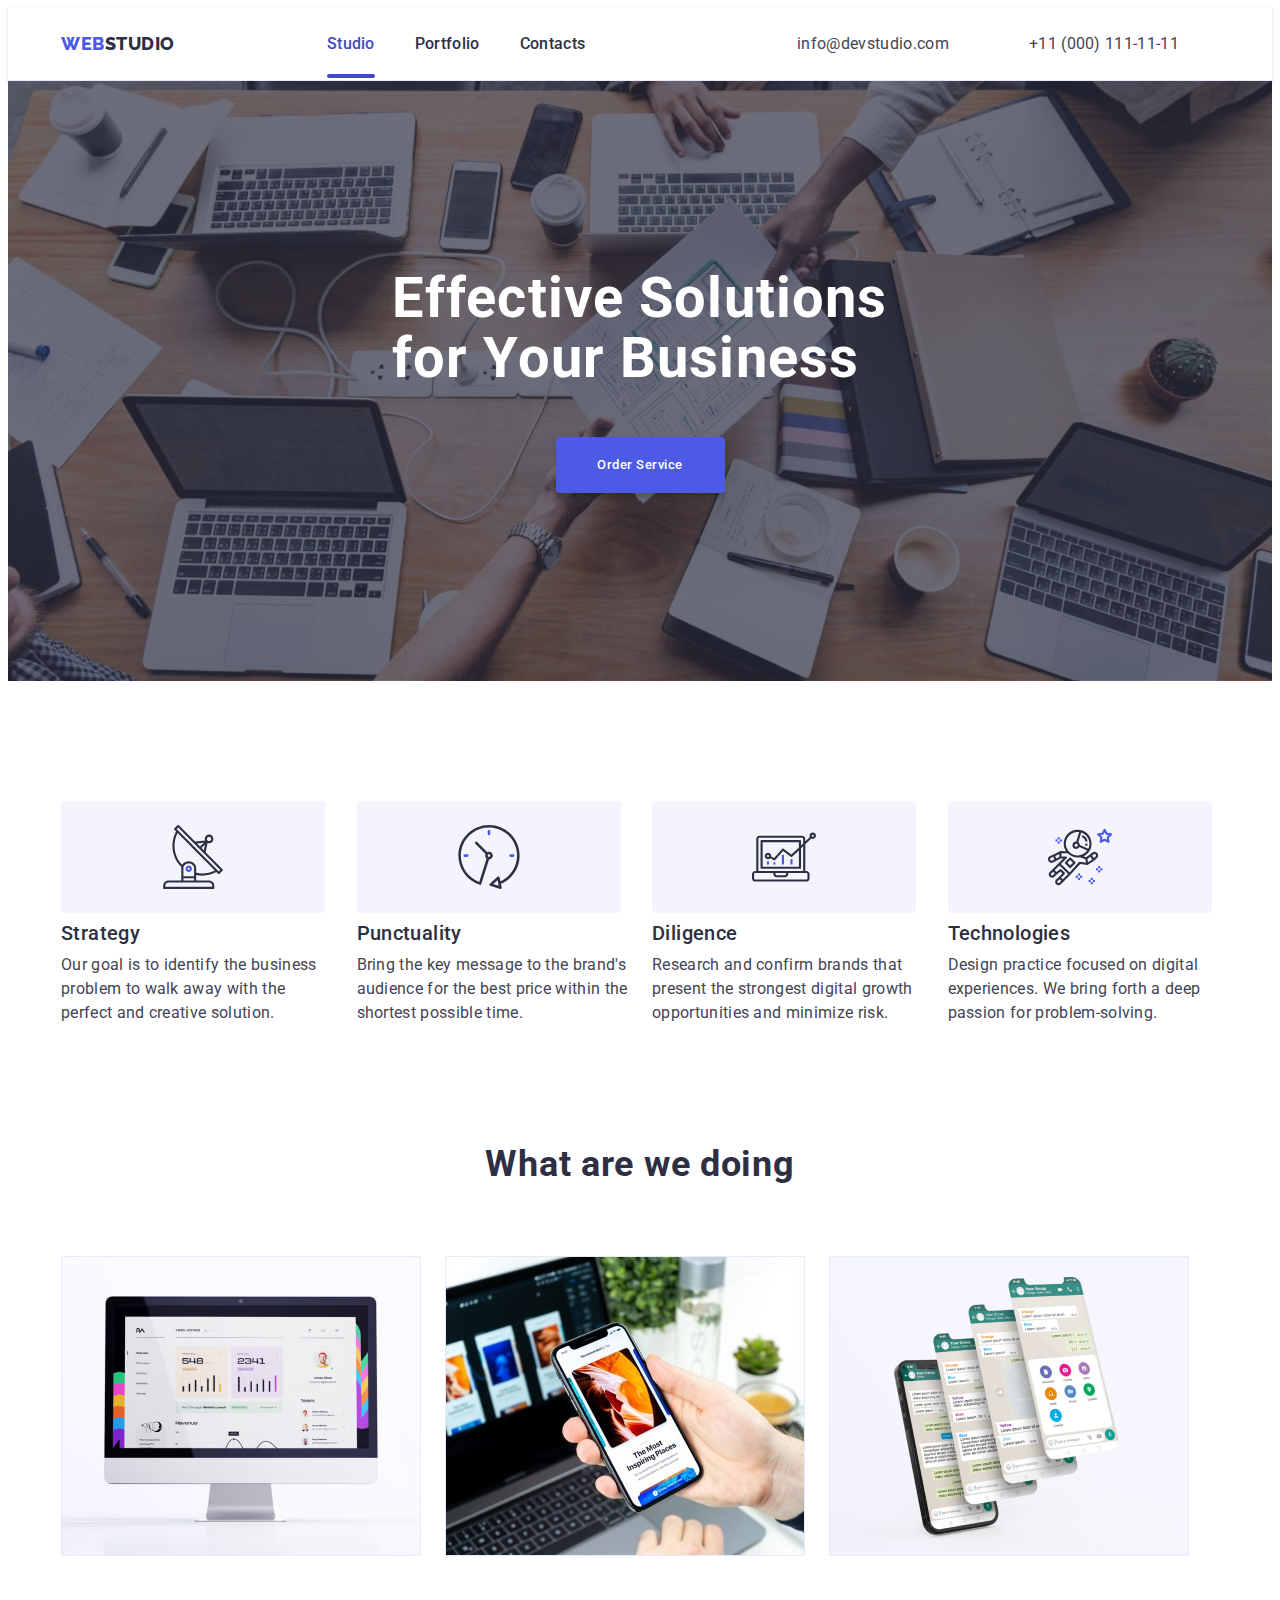
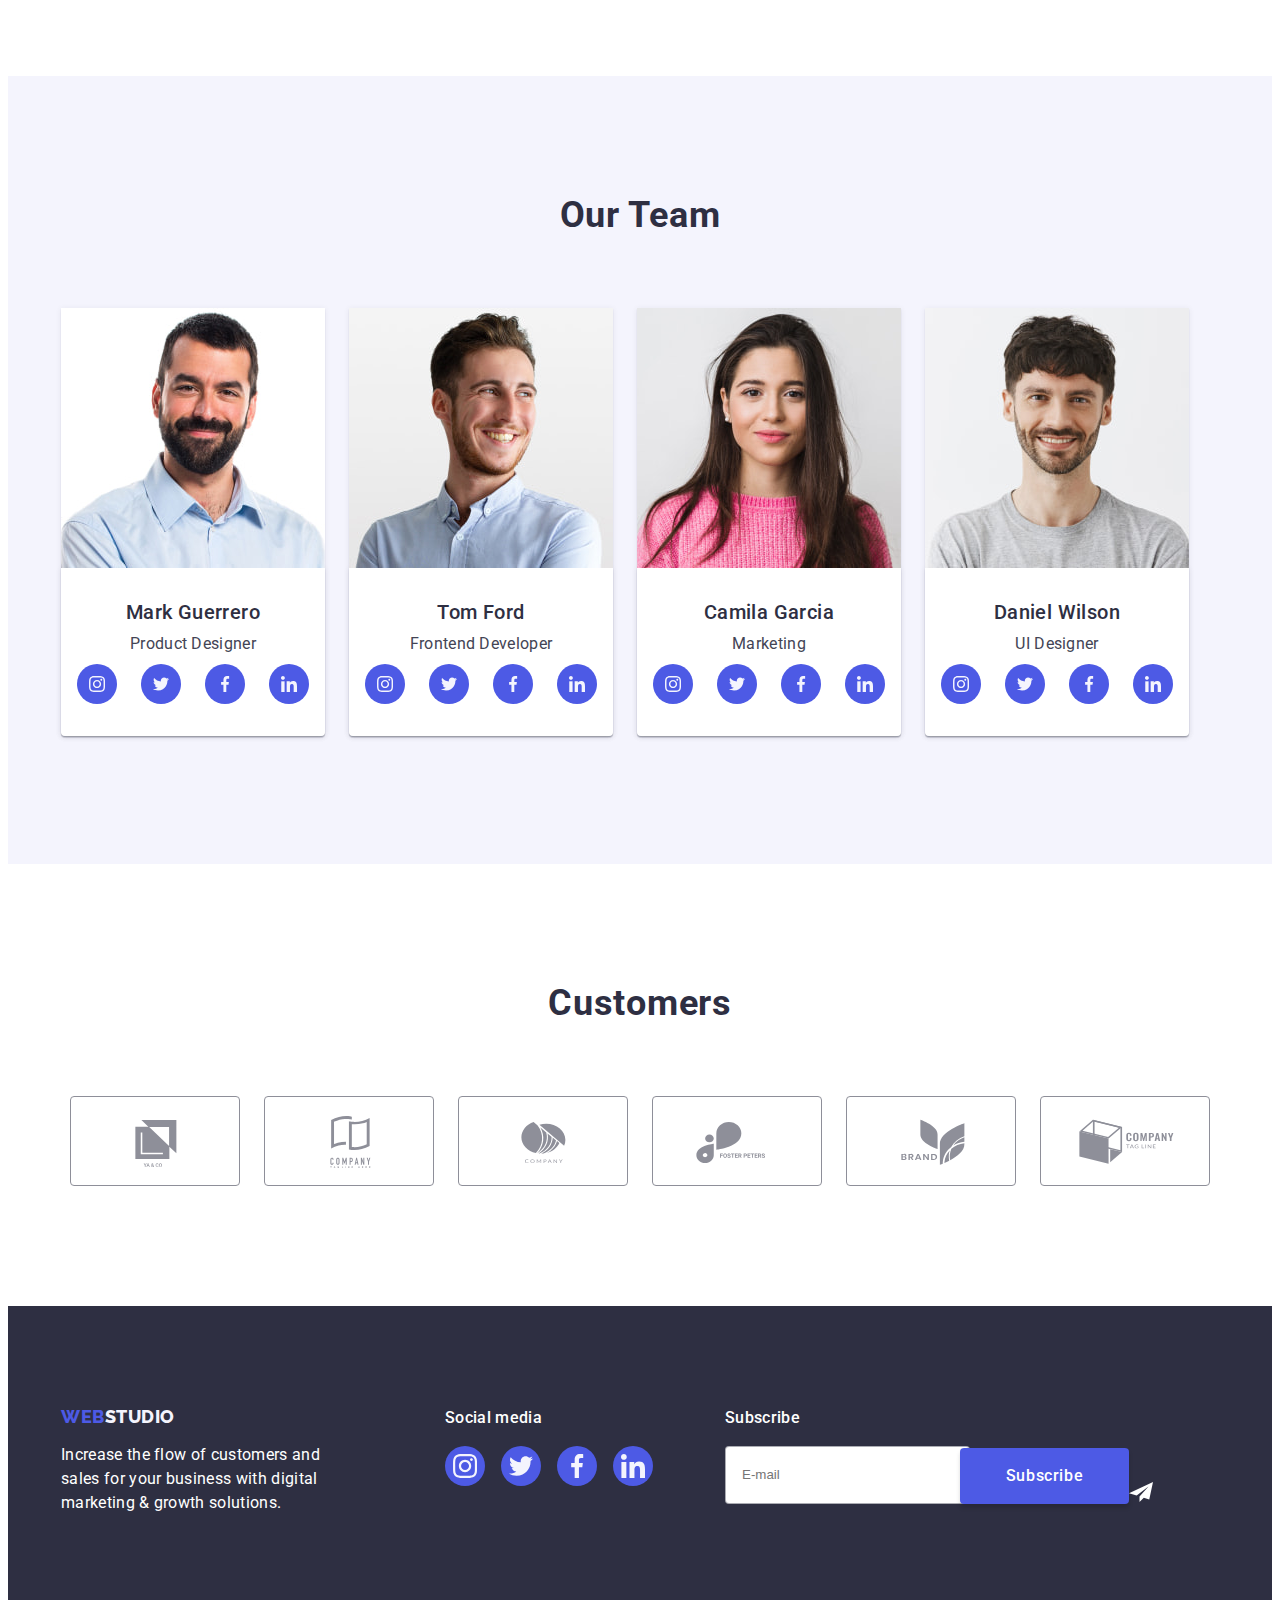
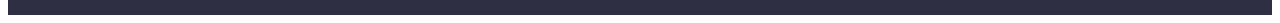
==== commit c3248b55: "4" ====
--- a/index.html
+++ b/index.html
@@ -477,7 +477,7 @@
 
           <button type="submit" class="subscr-butn">Subscribe</button>
 
-          <svg class="modal-icon-subsr" width="18" height="18">
+          <svg class="modal-icon-subsr" width="24" height="24">
             <use href="./images/icons.svg#icon-subscr"></use>
           </svg>
         </form>
--- a/css/styles.css
+++ b/css/styles.css
@@ -287,6 +287,10 @@
   margin-left: 24px;
 }
 
+.modal-icon-subsr {
+  fill: var(--white-color);
+}
+
 /* ===================/footer logo================= */
 
 .preform {
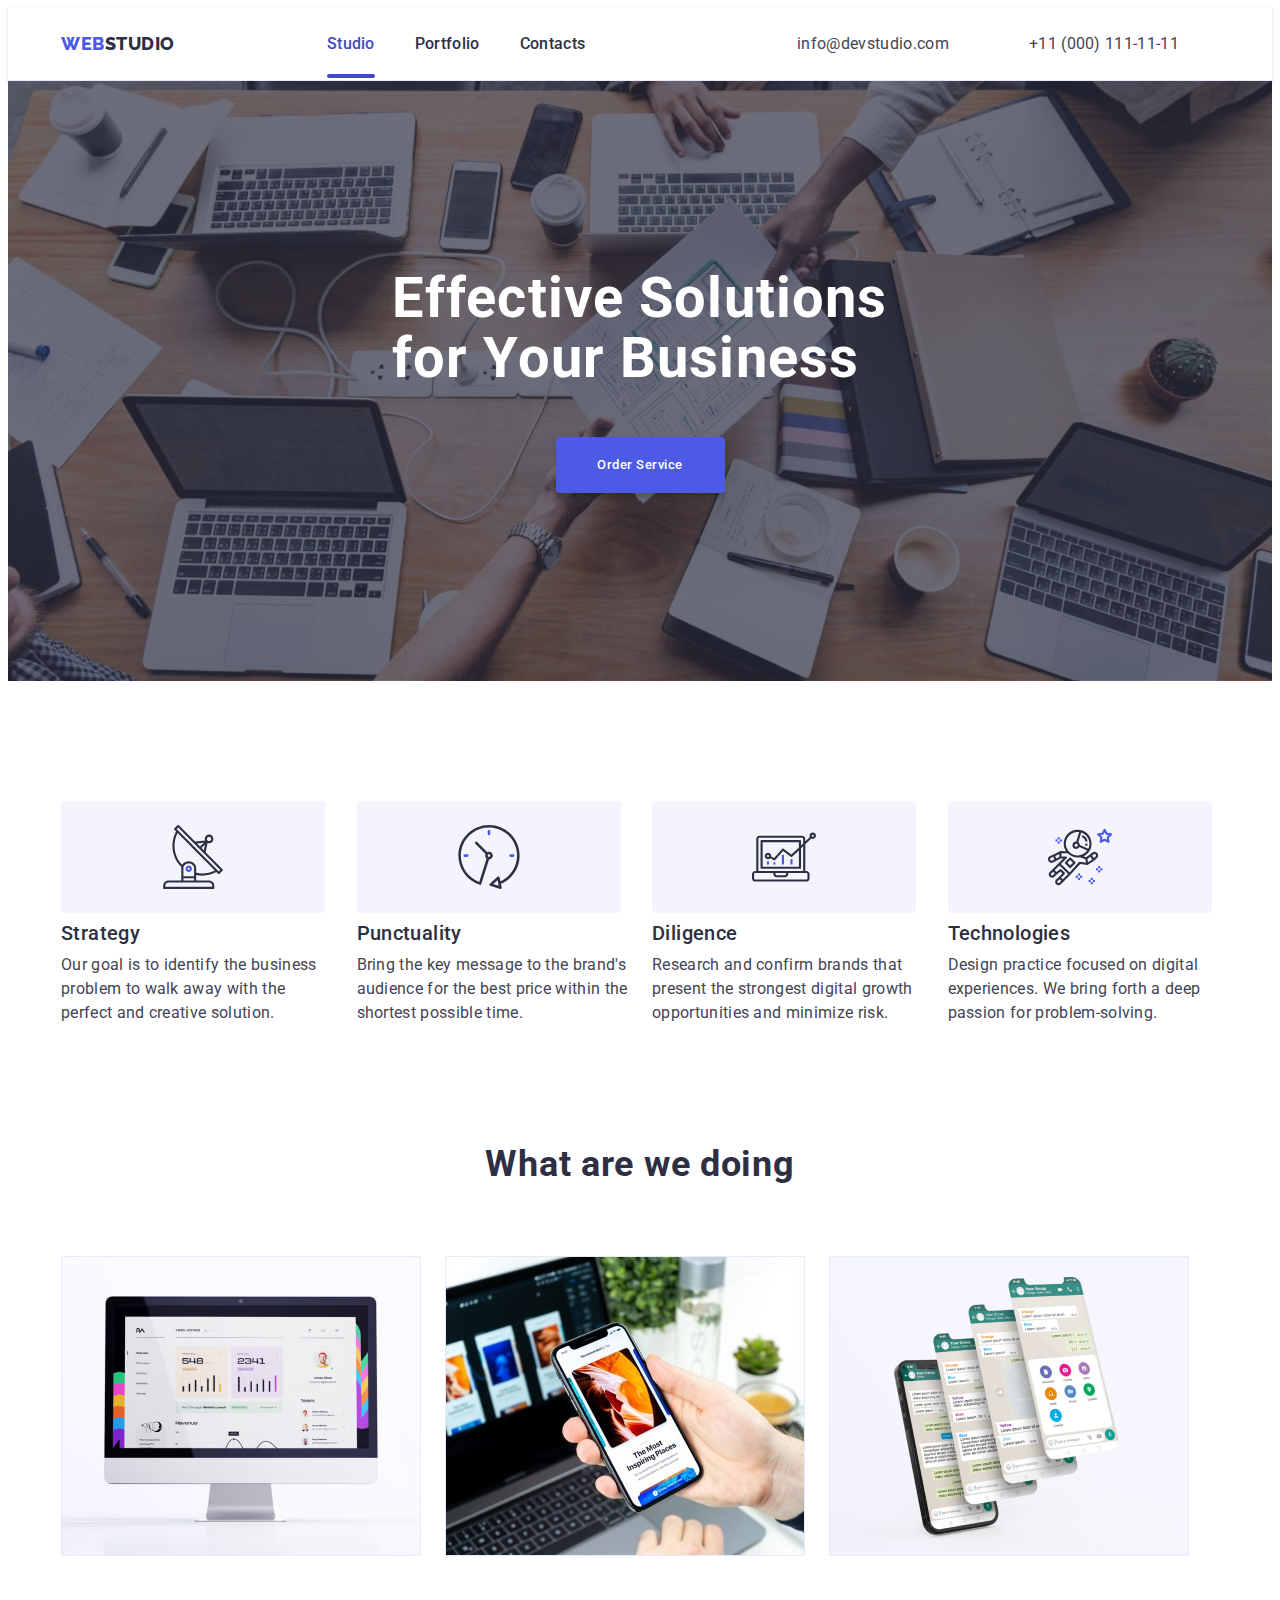
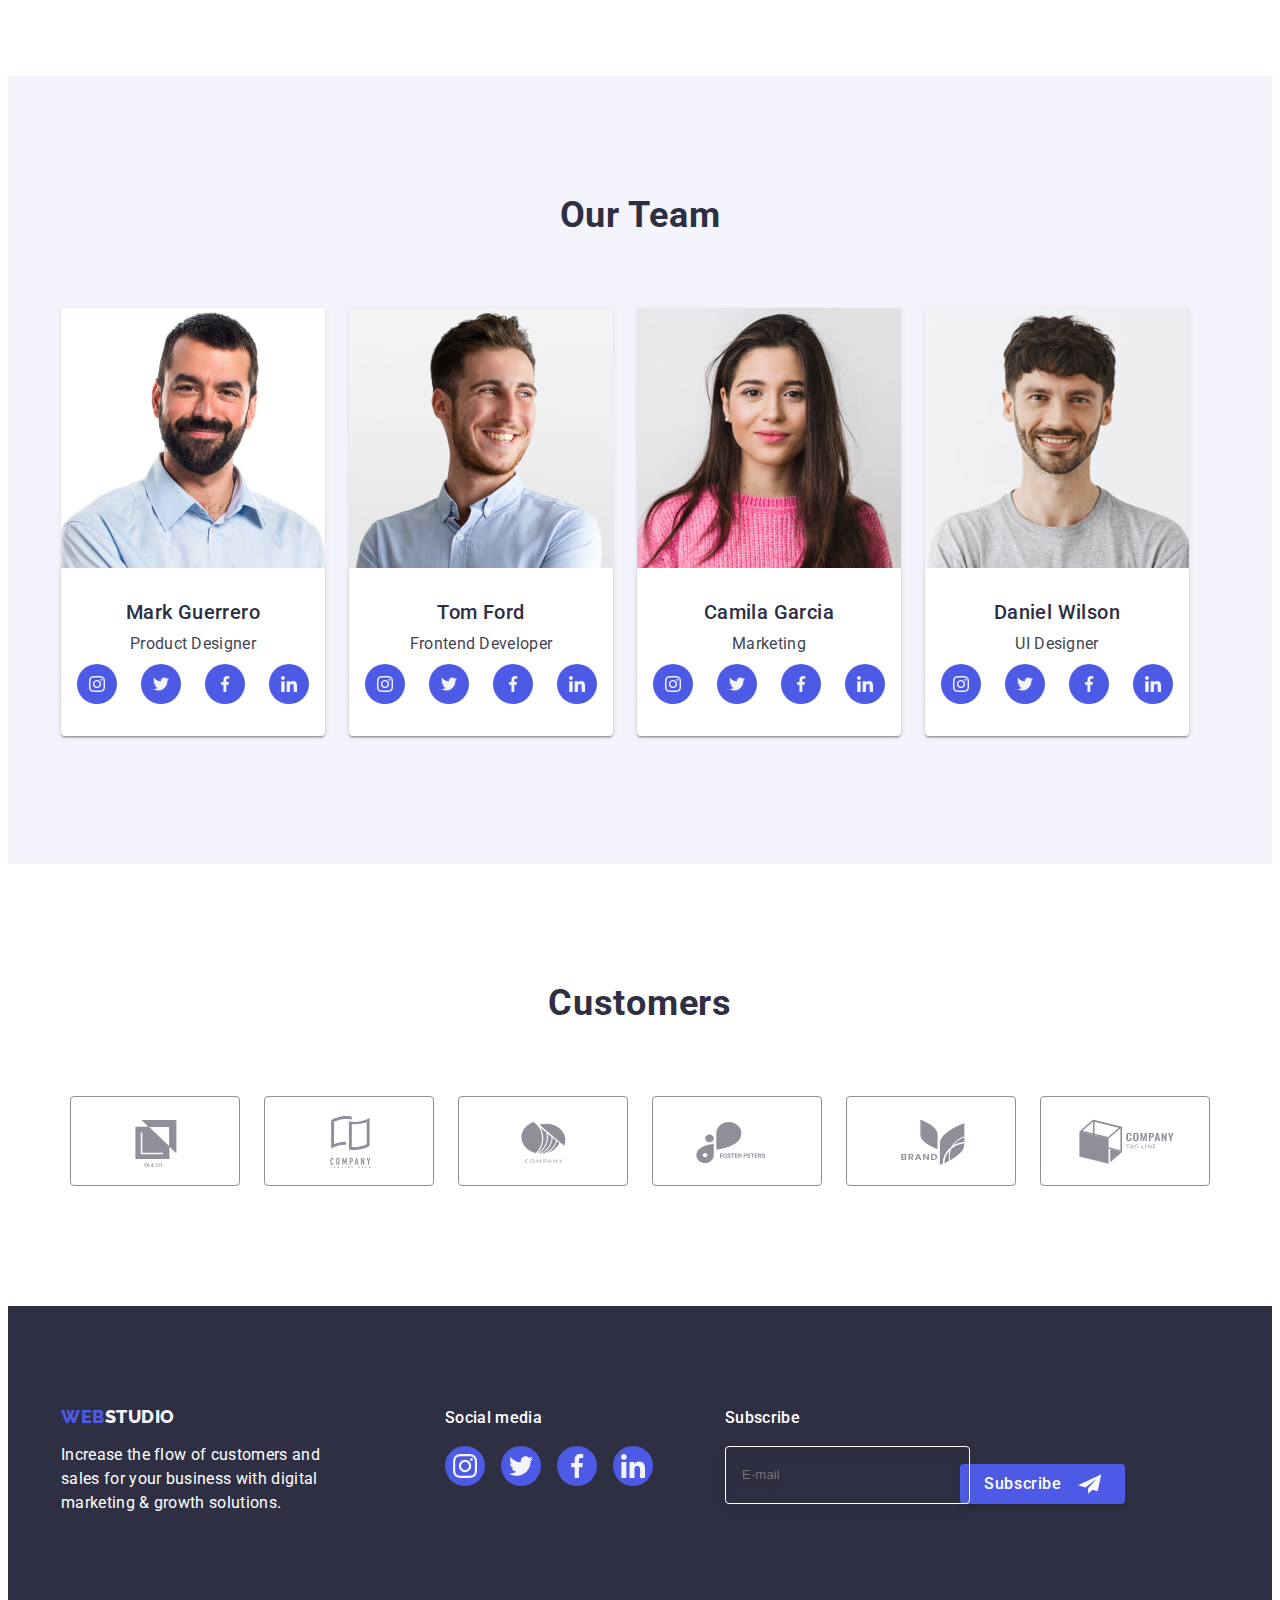
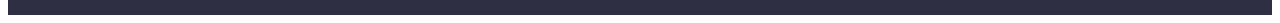
==== commit eb18d1eb: "33" ====
--- a/index.html
+++ b/index.html
@@ -475,11 +475,11 @@
             />
           </label>
 
-          <button type="submit" class="subscr-butn">Subscribe</button>
+          <button type="submit" class="subscr-butn">Subscribe
 
           <svg class="modal-icon-subsr" width="24" height="24">
             <use href="./images/icons.svg#icon-subscr"></use>
-          </svg>
+          </svg></button>
         </form>
       </div>
     </footer>
--- a/css/styles.css
+++ b/css/styles.css
@@ -233,7 +233,6 @@
 
 .form-subsr-lbl {
   display: block;
-  font-family: "Roboto";
   font-style: normal;
   font-weight: 500;
   font-size: 16px;
@@ -246,16 +245,21 @@
 .form-subsr-input {
   width: 100%;
   height: 40px;
-  border: 1px solid rgba(46, 47, 66, 0.4);
+
+  padding: 8px 16px;
   border-radius: 4px;
-  padding: 8px 16px;
+  border: 1px solid #ffffff;
+
+  filter: drop-shadow(0px 4px 4px rgba(0, 0, 0, 0.15));
+
+  background-color: transparent;
+
   transition: border 250ms cubic-bezier(0.4, 0, 0.2, 1);
   /* margin-right: 46px; */
 }
 
 .subscr-butn {
   border: none;
-
   font-family: var(--primary-font);
   font-weight: 500;
   font-size: 16px;
@@ -264,7 +268,6 @@
   letter-spacing: 0.04em;
 
   padding: 8px 24px;
-  /* gap: 16px; */
   width: 165px;
 
   background-color: var(--iris-button-color);
@@ -273,13 +276,12 @@
   display: flex;
   justify-content: center;
   align-items: center;
-  /* position: absolute; */
 
   margin-left: auto;
   margin-right: auto;
 
-  min-width: 169px;
-  height: 56px;
+  width: 165px;
+  height: 40px;
 
   border-radius: 4px;
   box-shadow: 0px 4px 4px rgba(0, 0, 0, 0.15);
@@ -289,6 +291,7 @@
 
 .modal-icon-subsr {
   fill: var(--white-color);
+  margin-left: 16px;
 }
 
 /* ===================/footer logo================= */
